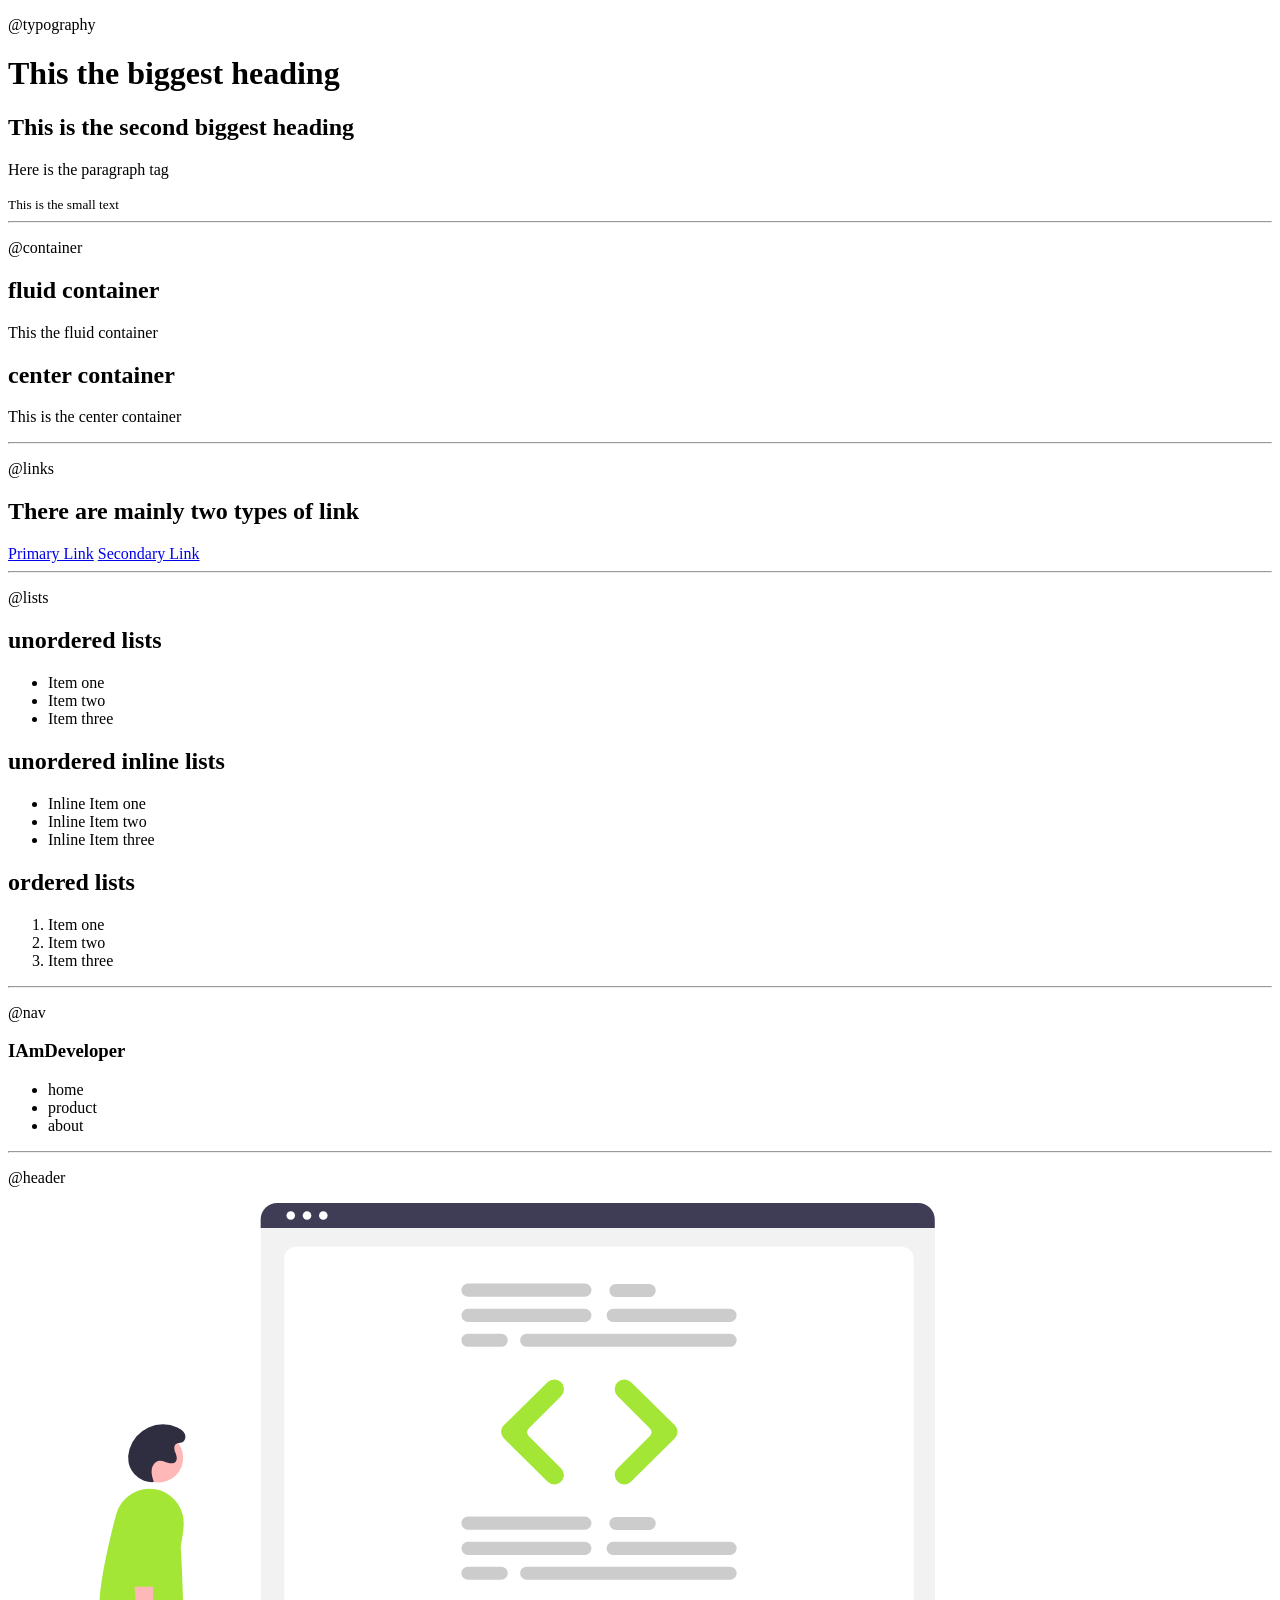
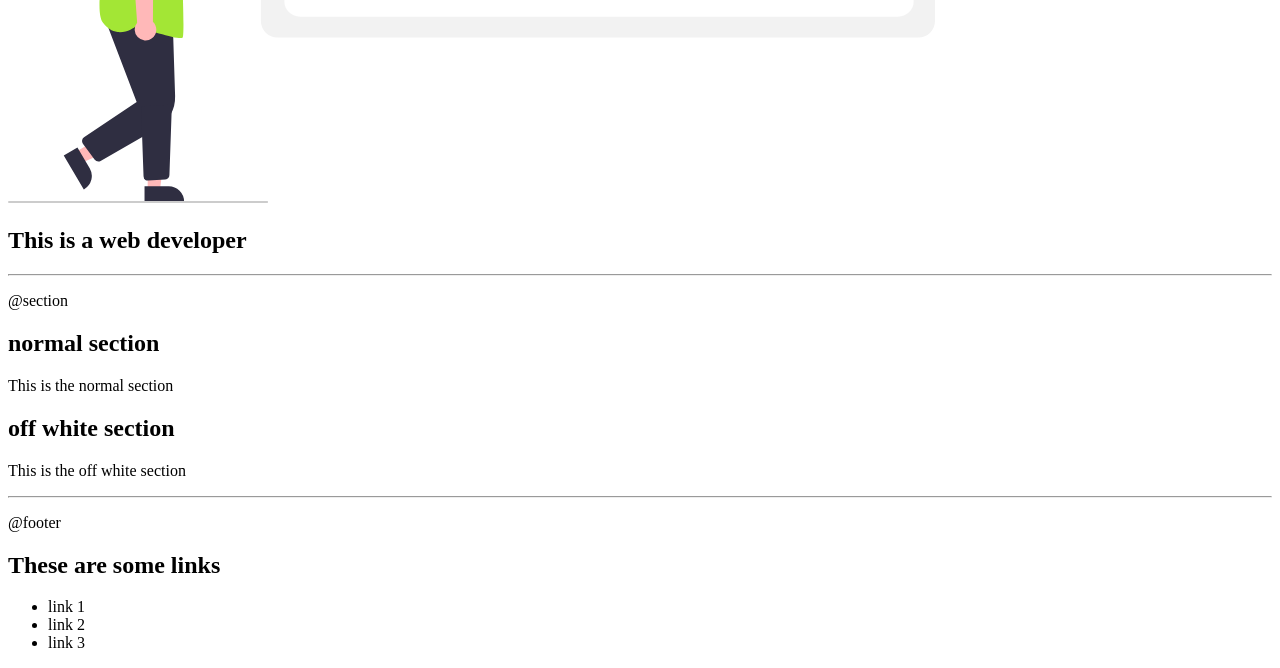
==== index.html @ 2ca43e54 "initial commit" ====
<!DOCTYPE html>
<html lang="en">
<head>
    <meta charset="UTF-8">
    <meta http-equiv="X-UA-Compatible" content="IE=edge">
    <meta name="viewport" content="width=device-width, initial-scale=1.0">
    <title>Document</title>
</head>
<body>
    <p>@typography</p>
    <h1>This the biggest heading</h1>
    <h2>This is the second biggest heading</h2>
    <p>Here is the paragraph tag</p>
    <small>This is the small text</small>

    <hr />

    <p>@container</p>
    <h2>fluid container</h2>
    <p>This the fluid container</p>

    <h2>center container</h2>
    <p>This is the center container</p>

    <hr />

    <p>@links</p>
    <h2>There are mainly two types of link</h2>
    <a href="/">Primary Link</a>
    <a href="/">Secondary Link</a>

    <hr />

    <p>@lists</p>
    <h2>unordered lists</h2>
    <ul>
        <li>Item one</li>
        <li>Item two</li>
        <li>Item three</li>
    </ul>
    <h2>unordered inline lists</h2>
    <ul>
        <li>Inline Item one</li>
        <li>Inline Item two</li>
        <li>Inline Item three</li>
    </ul>
    <h2>ordered lists</h2>
    <ol>
        <li>Item one</li>
        <li>Item two</li>
        <li>Item three</li>
    </ol>

    <hr />

    <p>@nav</p>
    <nav>
        <h3>IAmDeveloper</h3>
        <ul>
            <li>home</li>
            <li>product</li>
            <li>about</li>
        </ul>
    </nav>

    <hr />

    <p>@header</p>
    <img src="images/hero.svg" />
    <h2>This is a web developer</h2>

    <hr />

    <p>@section</p>
    <h2>normal section</h2>
    <p>This is the normal section</p>

    <h2>off white section</h2>
    <p>This is the off white section</p>

    <hr />

    <p>@footer</p>
    <h2>These are some links</h2>
    <ul>
        <li>link 1</li>
        <li>link 2</li>
        <li>link 3</li>
    </ul>
</body>
</html>
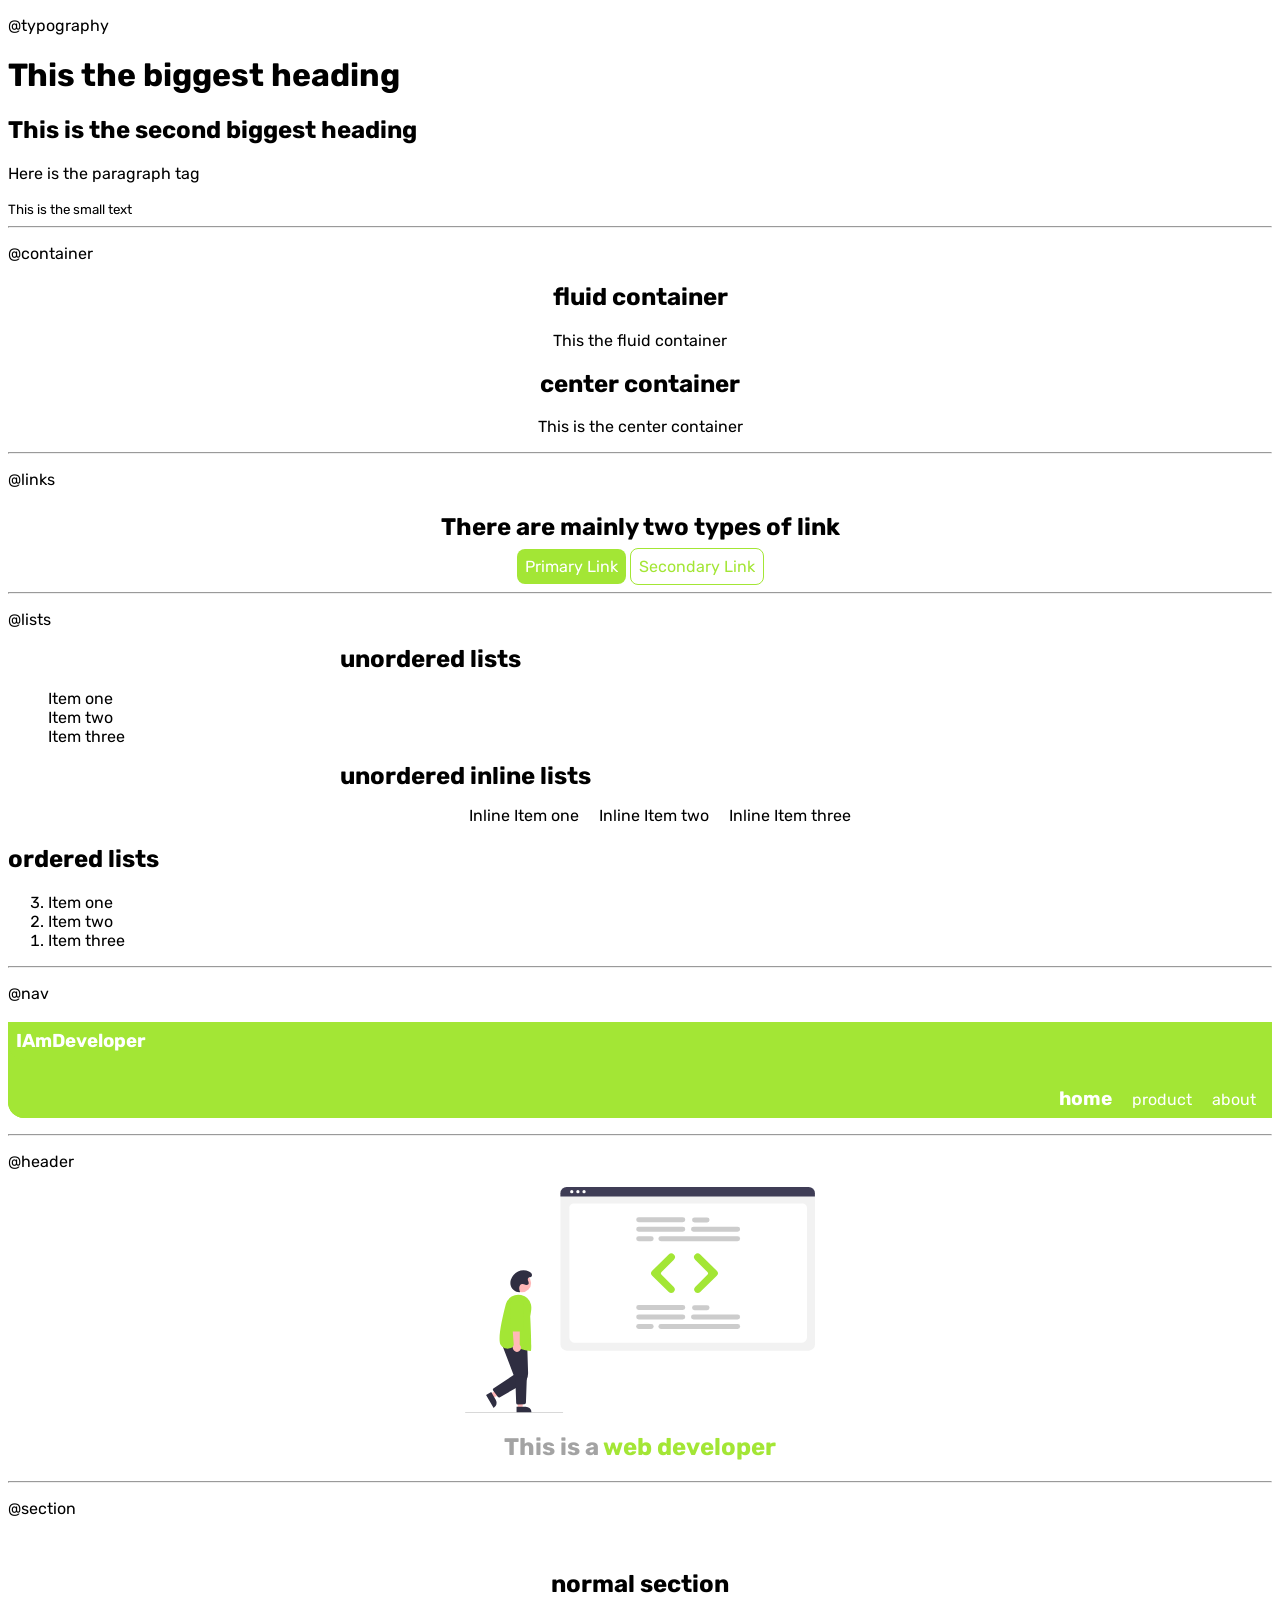
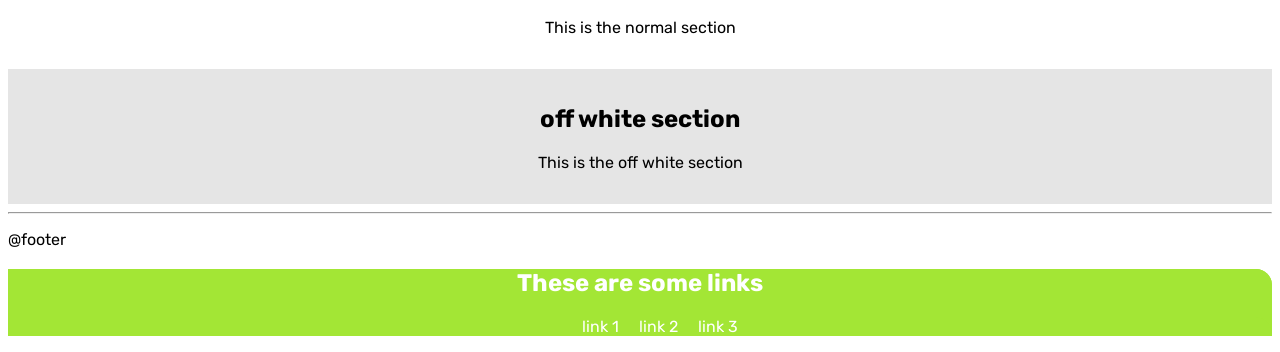
==== commit 748f3a9f: "css done" ====
--- a/index.html
+++ b/index.html
@@ -5,6 +5,7 @@
     <meta http-equiv="X-UA-Compatible" content="IE=edge">
     <meta name="viewport" content="width=device-width, initial-scale=1.0">
     <title>Document</title>
+    <link href="style.css" rel="stylesheet">
 </head>
 <body>
     <p>@typography</p>
@@ -16,36 +17,41 @@
     <hr />
 
     <p>@container</p>
-    <h2>fluid container</h2>
-    <p>This the fluid container</p>
+    <h2 class="container">fluid container</h2>
+    <p class="container container-fluid">This the fluid container</p>
 
-    <h2>center container</h2>
-    <p>This is the center container</p>
+    <h2 class="container">center container</h2>
+    <p class="container container-center">This is the center container</p>
 
     <hr />
 
     <p>@links</p>
-    <h2>There are mainly two types of link</h2>
-    <a href="/">Primary Link</a>
-    <a href="/">Secondary Link</a>
+    <h2 class="link">There are mainly two types of link</h2>
+    <div class="link link-container">
+        <a class="link link-primary" href="/">Primary Link</a>
+    <a class="link link-secondary" href="/">Secondary Link</a>
+
+    </div>
 
     <hr />
 
     <p>@lists</p>
-    <h2>unordered lists</h2>
-    <ul>
-        <li>Item one</li>
+    <h2 class="list">unordered lists</h2>
+    <ul class="non-bullets">
+        <li>Item one</ class="">
         <li>Item two</li>
         <li>Item three</li>
     </ul>
-    <h2>unordered inline lists</h2>
-    <ul>
-        <li>Inline Item one</li>
-        <li>Inline Item two</li>
-        <li>Inline Item three</li>
+    <h2 class="list">unordered inline lists</h2>
+    <ul class="non-bullets">
+        <div class="list container">
+        <li class="list list-item">Inline Item one</li>
+        <li class="list list-item">Inline Item two</li>
+        <li class="list list-item">Inline Item three</li>
+        </div>
     </ul>
     <h2>ordered lists</h2>
-    <ol>
+    <ol reversed>
         <li>Item one</li>
         <li>Item two</li>
         <li>Item three</li>
@@ -54,38 +60,45 @@
     <hr />
 
     <p>@nav</p>
-    <nav>
-        <h3>IAmDeveloper</h3>
-        <ul>
-            <li>home</li>
-            <li>product</li>
-            <li>about</li>
+    <nav class="navigation container">
+        <h3 class="navigation nav-brand">IAmDeveloper</h3>
+        <ul class="navigation nav-list">
+            <li class="non-bullets list-item primary">home</li>
+            <li class="non-bullets list-item">product</li>
+            <li class="non-bullets list-item">about</li>
         </ul>
     </nav>
 
     <hr />
 
     <p>@header</p>
-    <img src="images/hero.svg" />
-    <h2>This is a web developer</h2>
+    <img class="head head-img"
+    src="images/hero.svg" />
+    <h2 class="head head-para">This is a <span class="head head-highlight">web developer</span></h2>
 
     <hr />
 
     <p>@section</p>
+    <div class="section">
     <h2>normal section</h2>
     <p>This is the normal section</p>
-
+    </div>
+    
+    <div class="section1">
     <h2>off white section</h2>
     <p>This is the off white section</p>
+    </div>
 
     <hr />
 
     <p>@footer</p>
-    <h2>These are some links</h2>
-    <ul>
-        <li>link 1</li>
-        <li>link 2</li>
-        <li>link 3</li>
+    <div class="footer">
+    <h2 class="footer heading">These are some links</h2>
+    <ul class="footer non-bullets footer-list">
+        <li class="list-item">link 1</li>
+        <li class="list-item">link 2</li>
+        <li class="list-item">link 3</li>
     </ul>
+    </div>
 </body>
 </html>
--- a/style.css
+++ b/style.css
@@ -0,0 +1,113 @@
+@import url('https://fonts.googleapis.com/css2?family=Rubik:ital,wght@1,400;1,700&display=swap');
+
+:root{
+    --primary-color: #a3e635;
+    --dark-gray: #a3a3a3;
+    --light-gray: #e5e5e5;
+}
+
+body{
+    font-family: 'Rubik', sans-serif;
+}
+
+/* container */
+.container{
+    text-align: center;
+}
+
+/* links */
+.link{
+    text-align: center;
+    padding: 0.5rem;
+    max-width: 600px;
+    margin: auto;
+}
+
+.link-primary{
+    text-decoration: none;
+    background-color: var(--primary-color);
+    color: white;
+    border-radius: 0.5rem;
+}
+
+.link-secondary{
+    text-decoration: none;
+    color: var(--primary-color);
+    border: 1px solid var(--primary-color);
+    border-radius: 0.5rem;
+}
+
+/* list */
+.list{
+    max-width: 600px;
+    margin: auto;
+}
+.non-bullets{
+    list-style: none;
+}
+
+.list-item{
+    display: inline;
+    padding: 0rem 0.5rem;
+    text-align: center;
+}
+
+/* nav */
+.navigation{
+    background-color: var(--primary-color);
+    border-bottom-left-radius: 1rem;
+}
+.nav-brand{
+    text-align: left;
+    color: white;
+    padding: 0.5rem;
+}
+.nav-list{
+    color: white;
+    padding: 0.5rem;
+    text-align: right;
+}
+.navigation .primary{
+    font-weight: bold;
+    font-size: 1.2rem;
+}
+
+/* header */
+
+.head-img{
+    max-width: 350px;
+    margin: auto;
+    display: block;
+}
+.head-para{
+    color: var(--dark-gray); 
+    text-align: center; 
+}
+.head-highlight{
+    color: var(--primary-color);
+}
+
+/* section */
+.section{
+    padding: 1rem;
+    text-align: center;
+}
+.section1{
+    padding: 1rem;
+    background-color: var(--light-gray);
+    text-align: center;
+}
+
+/* footer */
+.footer{
+    background-color: var(--primary-color);
+    border-top-right-radius: 1rem;
+}
+.heading{
+    text-align: center;
+    color: white;
+}
+.footer-list{
+    text-align: center;
+    color: white;
+}
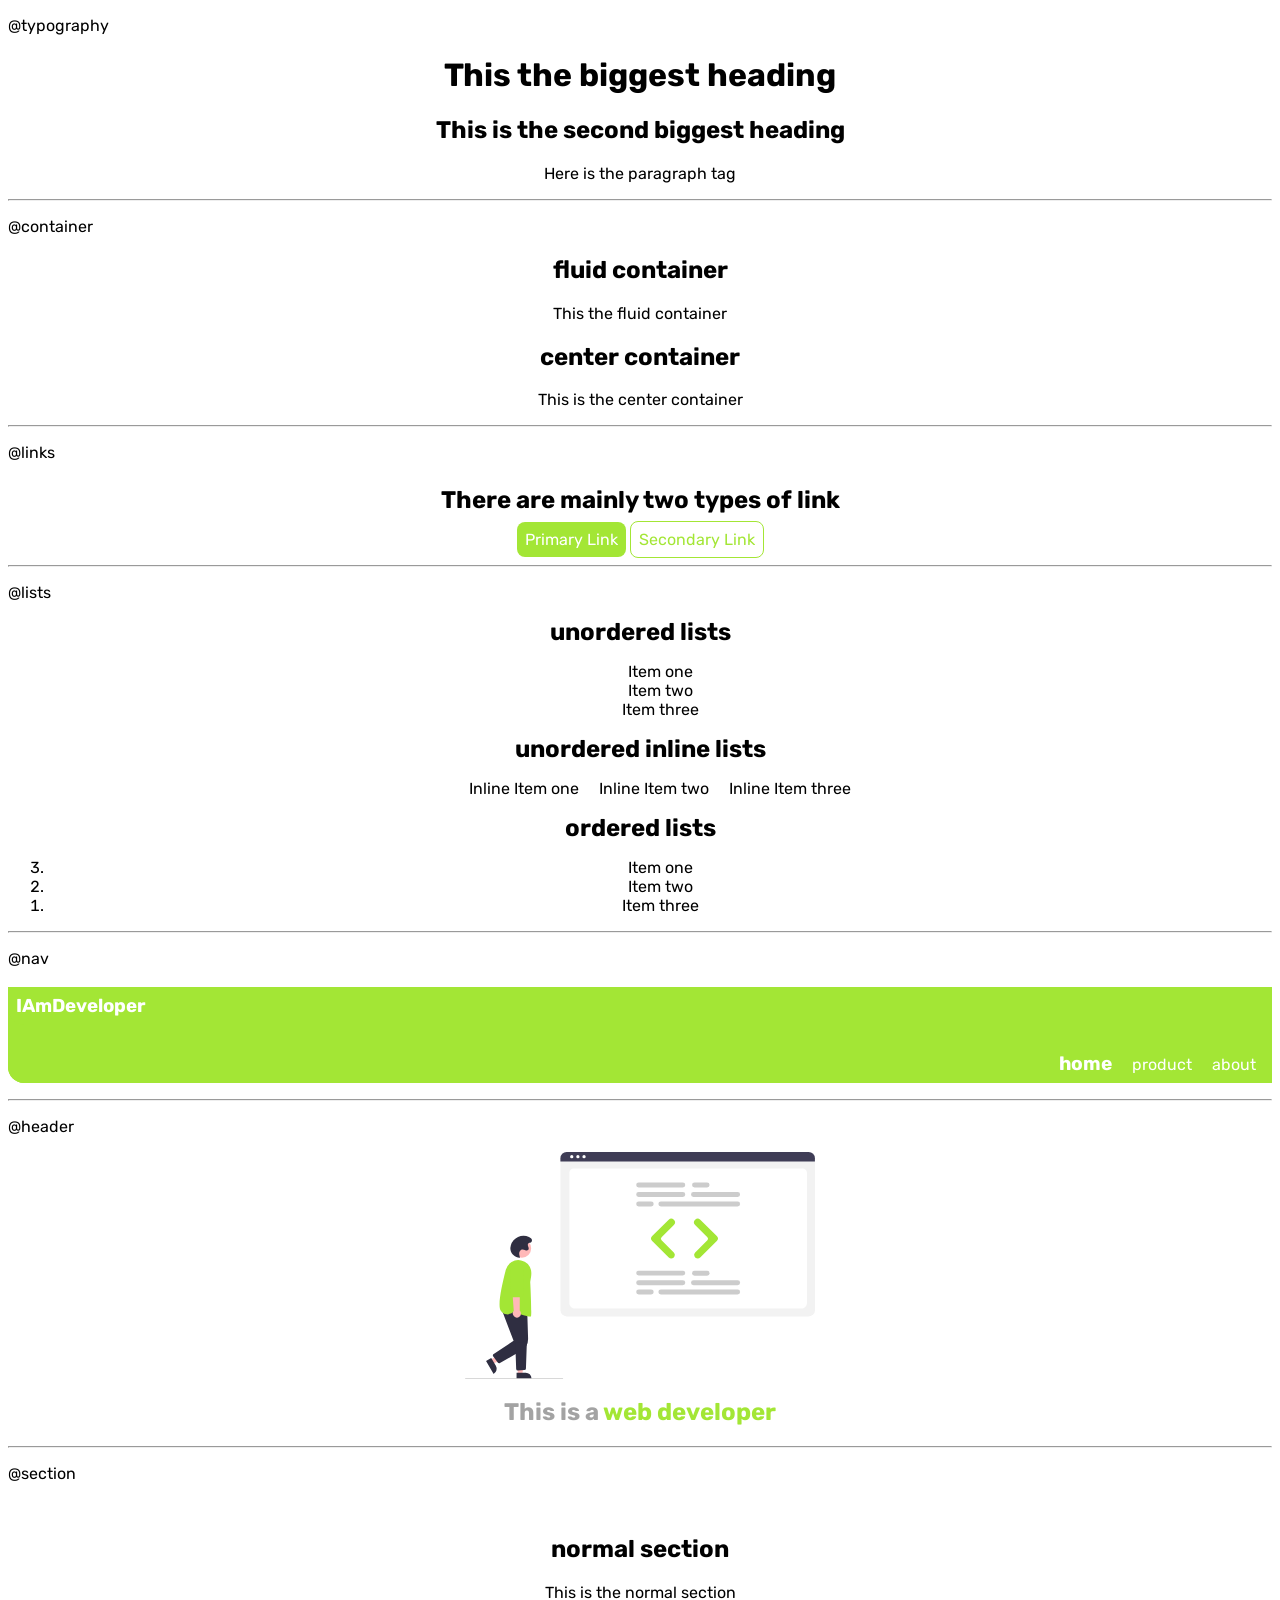
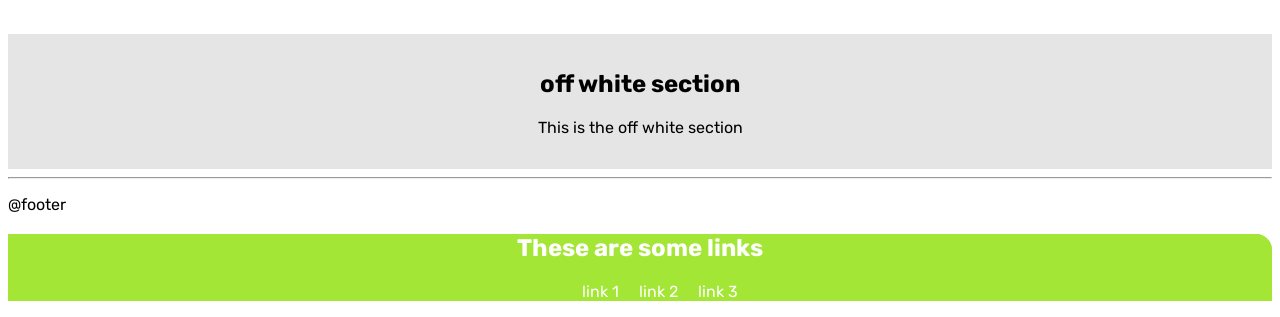
==== commit 4ef3af5a: "css completed" ====
--- a/index.html
+++ b/index.html
@@ -9,10 +9,9 @@
 </head>
 <body>
     <p>@typography</p>
-    <h1>This the biggest heading</h1>
-    <h2>This is the second biggest heading</h2>
-    <p>Here is the paragraph tag</p>
-    <small>This is the small text</small>
+    <h1 class="unorder-list">This the biggest heading</h1>
+    <h2 class="unorder-list">This is the second biggest heading</h2>
+    <p class="unorder-list">Here is the paragraph tag</p>
 
     <hr />
 
@@ -38,23 +37,23 @@
     <p>@lists</p>
     <h2 class="list">unordered lists</h2>
     <ul class="non-bullets">
-        <li>Item one</ class="">
-        <li>Item two</li>
-        <li>Item three</li>
+        <li class="unorder-list">Item one</ class="">
+        <li class="unorder-list">Item two</li>
+        <li class="unorder-list">Item three</li>
     </ul>
     <h2 class="list">unordered inline lists</h2>
     <ul class="non-bullets">
-        <div class="list container">
-        <li class="list list-item">Inline Item one</li>
-        <li class="list list-item">Inline Item two</li>
-        <li class="list list-item">Inline Item three</li>
+        <div class="container">
+        <li class="list-item">Inline Item one</li>
+        <li class="list-item">Inline Item two</li>
+        <li class=" list-item">Inline Item three</li>
         </div>
     </ul>
-    <h2>ordered lists</h2>
+    <h2 class="list">ordered lists</h2>
     <ol reversed>
-        <li>Item one</li>
-        <li>Item two</li>
-        <li>Item three</li>
+        <li class="unorder-list">Item one</li>
+        <li class="unorder-list">Item two</li>
+        <li class="unorder-list">Item three</li>
     </ol>
 
     <hr />
--- a/style.css
+++ b/style.css
@@ -39,8 +39,9 @@
 
 /* list */
 .list{
-    max-width: 600px;
+    max-width: 750px;
     margin: auto;
+    text-align: center;
 }
 .non-bullets{
     list-style: none;
@@ -51,7 +52,9 @@
     padding: 0rem 0.5rem;
     text-align: center;
 }
-
+.unorder-list{
+    text-align: center;
+}
 /* nav */
 .navigation{
     background-color: var(--primary-color);
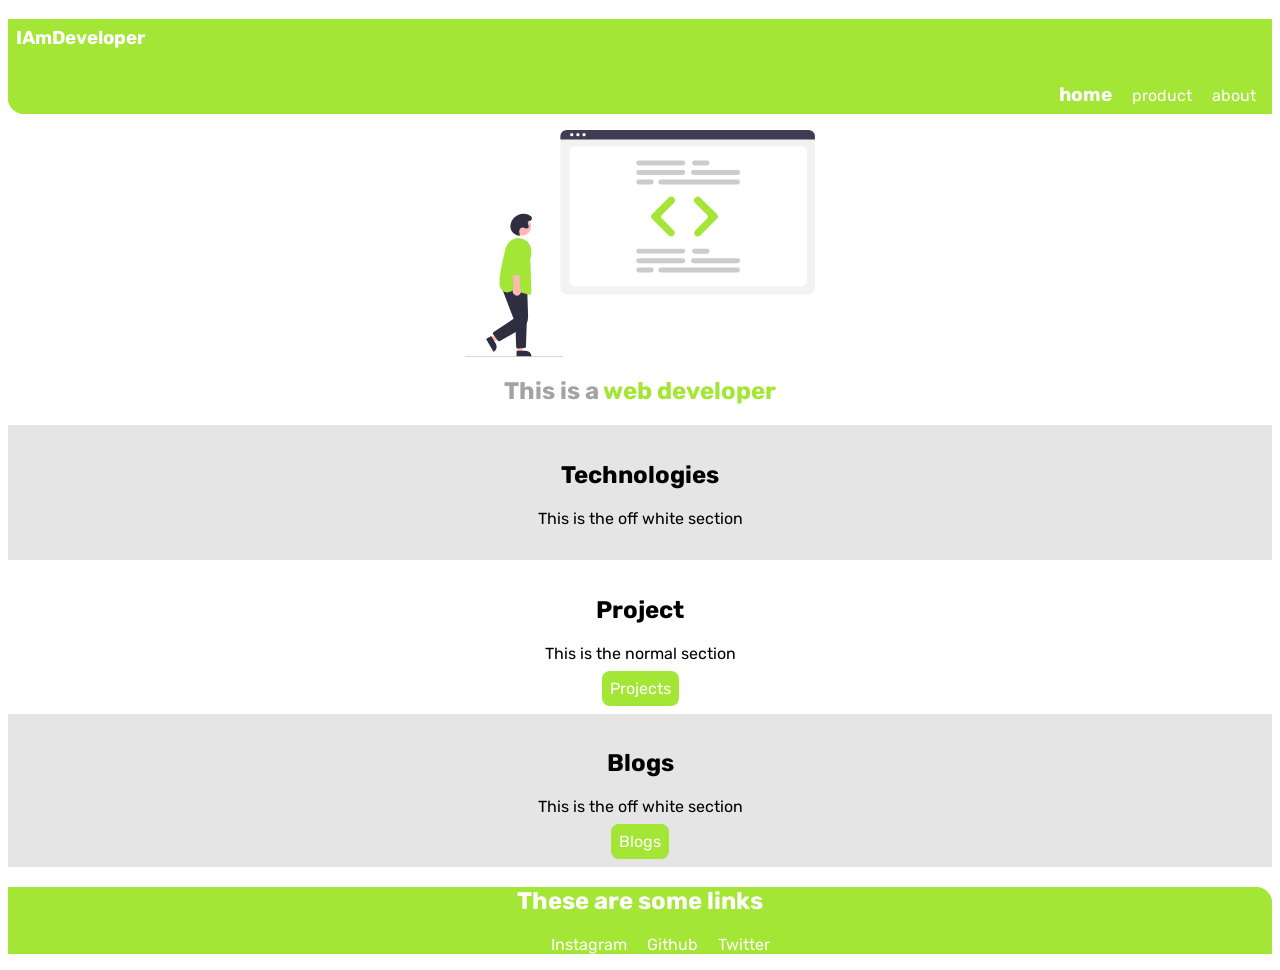
==== commit 3258ea4e: "initial Portfolio" ====
--- a/index.html
+++ b/index.html
@@ -4,61 +4,10 @@
     <meta charset="UTF-8">
     <meta http-equiv="X-UA-Compatible" content="IE=edge">
     <meta name="viewport" content="width=device-width, initial-scale=1.0">
-    <title>Document</title>
+    <title>Home</title>
     <link href="style.css" rel="stylesheet">
 </head>
 <body>
-    <p>@typography</p>
-    <h1 class="unorder-list">This the biggest heading</h1>
-    <h2 class="unorder-list">This is the second biggest heading</h2>
-    <p class="unorder-list">Here is the paragraph tag</p>
-
-    <hr />
-
-    <p>@container</p>
-    <h2 class="container">fluid container</h2>
-    <p class="container container-fluid">This the fluid container</p>
-
-    <h2 class="container">center container</h2>
-    <p class="container container-center">This is the center container</p>
-
-    <hr />
-
-    <p>@links</p>
-    <h2 class="link">There are mainly two types of link</h2>
-    <div class="link link-container">
-        <a class="link link-primary" href="/">Primary Link</a>
-    <a class="link link-secondary" href="/">Secondary Link</a>
-
-    </div>
-
-    <hr />
-
-    <p>@lists</p>
-    <h2 class="list">unordered lists</h2>
-    <ul class="non-bullets">
-        <li class="unorder-list">Item one</ class="">
-        <li class="unorder-list">Item two</li>
-        <li class="unorder-list">Item three</li>
-    </ul>
-    <h2 class="list">unordered inline lists</h2>
-    <ul class="non-bullets">
-        <div class="container">
-        <li class="list-item">Inline Item one</li>
-        <li class="list-item">Inline Item two</li>
-        <li class=" list-item">Inline Item three</li>
-        </div>
-    </ul>
-    <h2 class="list">ordered lists</h2>
-    <ol reversed>
-        <li class="unorder-list">Item one</li>
-        <li class="unorder-list">Item two</li>
-        <li class="unorder-list">Item three</li>
-    </ol>
-
-    <hr />
-
-    <p>@nav</p>
     <nav class="navigation container">
         <h3 class="navigation nav-brand">IAmDeveloper</h3>
         <ul class="navigation nav-list">
@@ -68,36 +17,34 @@
         </ul>
     </nav>
 
-    <hr />
-
-    <p>@header</p>
     <img class="head head-img"
     src="images/hero.svg" />
     <h2 class="head head-para">This is a <span class="head head-highlight">web developer</span></h2>
 
-    <hr />
+        <div class="section1">
+        <h2>Technologies</h2>
+        <p>This is the off white section</p>
+        </div>
+        
+        <div class="section">
+        <h2>Project</h2>
+        <p>This is the normal section</p>
+        <a class="link link-primary" href="Project.html">Projects</a>
+        </div>
 
-    <p>@section</p>
-    <div class="section">
-    <h2>normal section</h2>
-    <p>This is the normal section</p>
-    </div>
-    
-    <div class="section1">
-    <h2>off white section</h2>
-    <p>This is the off white section</p>
-    </div>
+        <div class="section1">
+        <h2>Blogs</h2>
+        <p>This is the off white section</p>
+        <a class="link link-primary" href="Blogs.html">Blogs</a>
+        </div>
 
-    <hr />
-
-    <p>@footer</p>
-    <div class="footer">
-    <h2 class="footer heading">These are some links</h2>
-    <ul class="footer non-bullets footer-list">
-        <li class="list-item">link 1</li>
-        <li class="list-item">link 2</li>
-        <li class="list-item">link 3</li>
-    </ul>
-    </div>
+        <div class="footer">
+            <h2 class="footer heading">These are some links</h2>
+            <ul class="footer non-bullets footer-list">
+                <li class="list-item">Instagram</li>
+                <li class="list-item">Github</li>
+                <li class="list-item">Twitter</li>
+            </ul>
+            </div>
 </body>
 </html>
